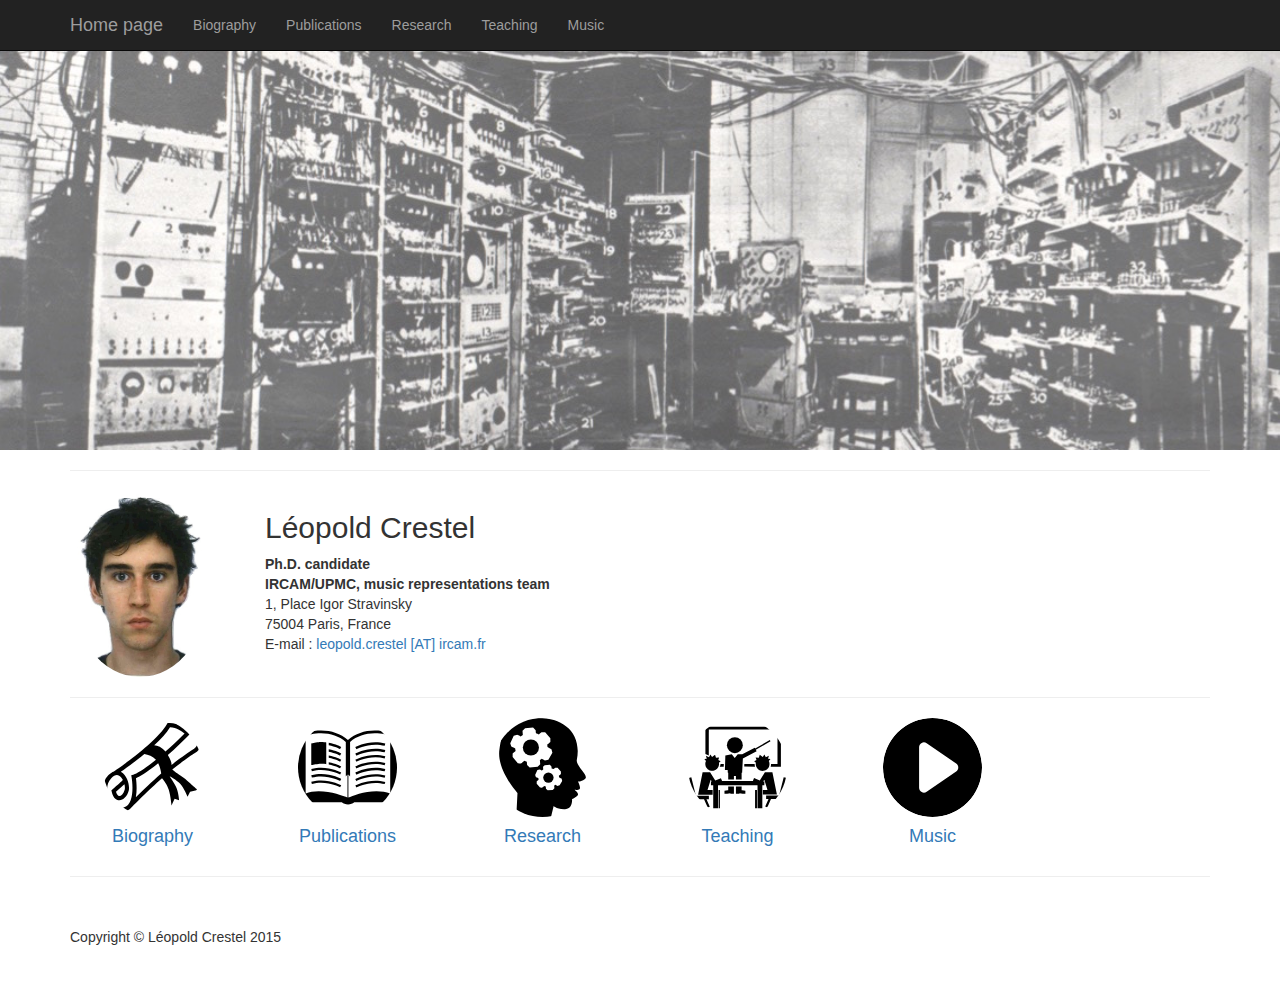
==== index.html @ 483f8e1c "update site_web" ====
<!DOCTYPE html>
<html lang="en">

<head>

    <meta charset="utf-8">
    <meta http-equiv="X-UA-Compatible" content="IE=edge">
    <meta name="viewport" content="width=device-width, initial-scale=1">
    <meta name="description" content="">
    <meta name="author" content="">

    <title>Léopold Crestel</title>

    <!-- Bootstrap Core CSS -->
    <link href="css/bootstrap.min.css" rel="stylesheet">

    <!-- Custom CSS -->
    <link href="css/business-frontpage.css" rel="stylesheet">

    <!-- HTML5 Shim and Respond.js IE8 support of HTML5 elements and media queries -->
    <!-- WARNING: Respond.js doesn't work if you view the page via file:// -->
    <!--[if lt IE 9]>
        <script src="https://oss.maxcdn.com/libs/html5shiv/3.7.0/html5shiv.js"></script>
        <script src="https://oss.maxcdn.com/libs/respond.js/1.4.2/respond.min.js"></script>
    <![endif]-->

</head>

<body>

    <!-- Navigation -->
    <nav class="navbar navbar-inverse navbar-fixed-top" role="navigation">
        <div class="container">
            <!-- Brand and toggle get grouped for better mobile display -->
            <div class="navbar-header">
                <button type="button" class="navbar-toggle" data-toggle="collapse" data-target="#bs-example-navbar-collapse-1">
                    <span class="sr-only">Toggle navigation</span>
                    <span class="icon-bar"></span>
                    <span class="icon-bar"></span>
                    <span class="icon-bar"></span>
                </button>
                <a class="navbar-brand" href="index.html">Home page</a>
            </div>
            <!-- Collect the nav links, forms, and other content for toggling -->
            <div class="collapse navbar-collapse" id="bs-example-navbar-collapse-1">
                <ul class="nav navbar-nav">
                    <li>
                        <a href="biography.html">Biography</a>
                    </li>
                    <li>
                        <a href="publications.html">Publications</a>
                    </li>
                    <li>
                        <a href="research.html">Research</a>
                    </li>
                    <li>
                        <a href="teaching.html">Teaching</a>
                    </li>
                    <li>
                        <a href="music.html">Music</a>
                    </li>
                </ul>
            </div>
            <!-- /.navbar-collapse -->
        </div>
        <!-- /.container -->
    </nav>

    <!-- Image Background Page Header -->
    <!-- Note: The background image is set within the business-casual.css file. -->
    <header class="business-header"></header>


    <!-- Page Content -->
    <div class="container">
        <hr>
        <div class="row">
            <div class="col-sm-2">
                <img src = "images/photo_identite_de.png" width="85%" class = "img-circle">
            </div>
            <div class="col-sm-4">
                <h2>Léopold Crestel</h2>
                <address>
                    <strong>Ph.D. candidate</strong>
                    <br>
                    <strong>IRCAM/UPMC, music representations team</strong>
                    <br>1, Place Igor Stravinsky
                    <br>75004 Paris, France
                    <br>
                    E-mail : <a href="mailto:#">leopold.crestel [AT] ircam.fr</a>
                </address>
            </div>
            <div class="col-sm-5">
            </div>
        </div>
        <!-- /.row -->

        <hr>

        <div class="row">
            <div class="col-sm-2">
                <a href="biography.html">
                <img class="img-circle img-responsive img-center" src="images/ribbon.svg" alt="" width="60%">
                <h4 align="center">Biography</h4>
                </a>
            </div>
            <div class="col-sm-2">
                <a href="publications.html">
                <img class="img-circle img-responsive img-center" src="images/book.svg" alt="" width="60%">
                <h4 align="center">Publications</h4>
                </a>
            </div>
            <div class="col-sm-2">
                <a href="research.html">
                <img class="img-circle img-responsive img-center" src="images/person.svg" alt="" width="60%">
                <h4 align="center">Research</h4>
                </a>
            </div>
            <div class="col-sm-2">
                <a href="teaching.html">
                <img class="img-circle img-responsive img-center" src="images/people.svg" alt="" width="60%">
                <h4 align="center">Teaching</h4>
                </a>
            </div>
            <div class="col-sm-2">
                <a href="music.html">
                <img class="img-circle img-responsive img-center" src="images/interface.svg" alt="" width="60%">
                <h4 align="center">Music</h4>
                </a>
            </div>
            <div class="col-sm-2">
            </div>

        </div>
        <!-- /.row -->

        <hr>

        <!-- Footer -->
        <footer>
            <div class="row">
                <div class="col-lg-12">
                    <p>Copyright &copy; Léopold Crestel 2015</p>
                </div>
            </div>
            <!-- /.row -->
        </footer>

    </div>
    <!-- /.container -->

    <!-- jQuery -->
    <script src="js/jquery.js"></script>

    <!-- Bootstrap Core JavaScript -->
    <script src="js/bootstrap.min.js"></script>

</body>

</html>
---- css/business-frontpage.css ----
/*!
 * Start Bootstrap - Business Frontpage HTML Template (http://startbootstrap.com)
 * Code licensed under the Apache License v2.0.
 * For details, see http://www.apache.org/licenses/LICENSE-2.0.
 */

body {
    padding-top: 50px; /* Required padding for .navbar-fixed-top. Remove if using .navbar-static-top. Change if height of navigation changes. */
}

/* Header Image Background - Change the URL below to your image path (example: ../images/background.jpg) */

.business-header {
    height: 400px;
    background: url('../images/background.jpg') center center no-repeat scroll;
    -webkit-background-size: cover;
    -moz-background-size: cover;
    background-size: cover;
    -o-background-size: cover;
}

/* Customize the text color and shadow color and to optimize text legibility. */

.tagline {
    text-shadow: 0 0 10px #000;
    color: #fff;
}

.img-center {
    margin: 0 auto;
}

footer {
    margin: 50px 0;
}
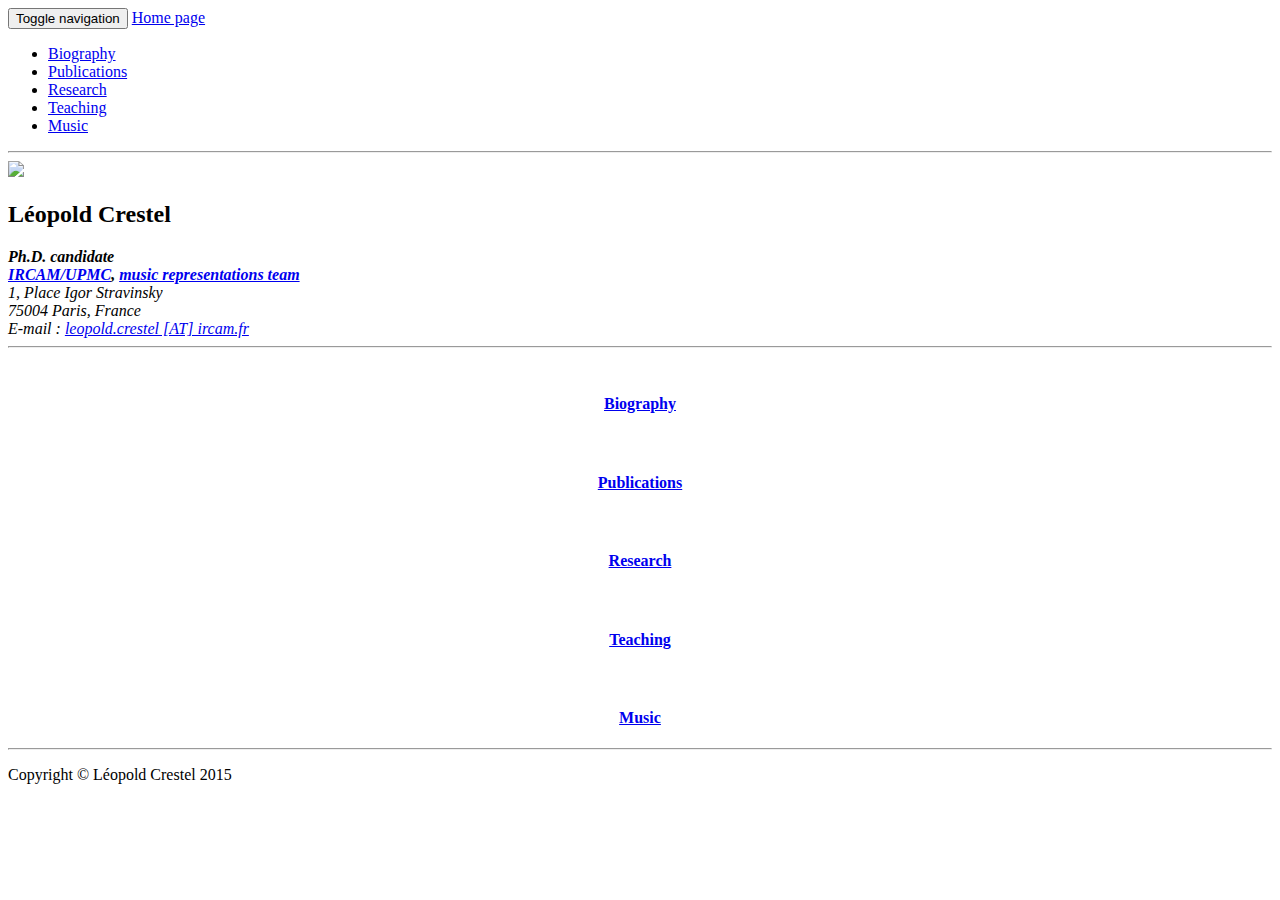
==== commit 02340628: "link irc am corrections research" ====
--- a/index.html
+++ b/index.html
@@ -83,7 +83,7 @@
                 <address>
                     <strong>Ph.D. candidate</strong>
                     <br>
-                    <strong>IRCAM/UPMC, music representations team</strong>
+                    <strong><a href=http://www.ircam.fr/?L=1>IRCAM/UPMC</a>, <a href=http://repmus.ircam.fr/>music representations team</a></strong>
                     <br>1, Place Igor Stravinsky
                     <br>75004 Paris, France
                     <br>
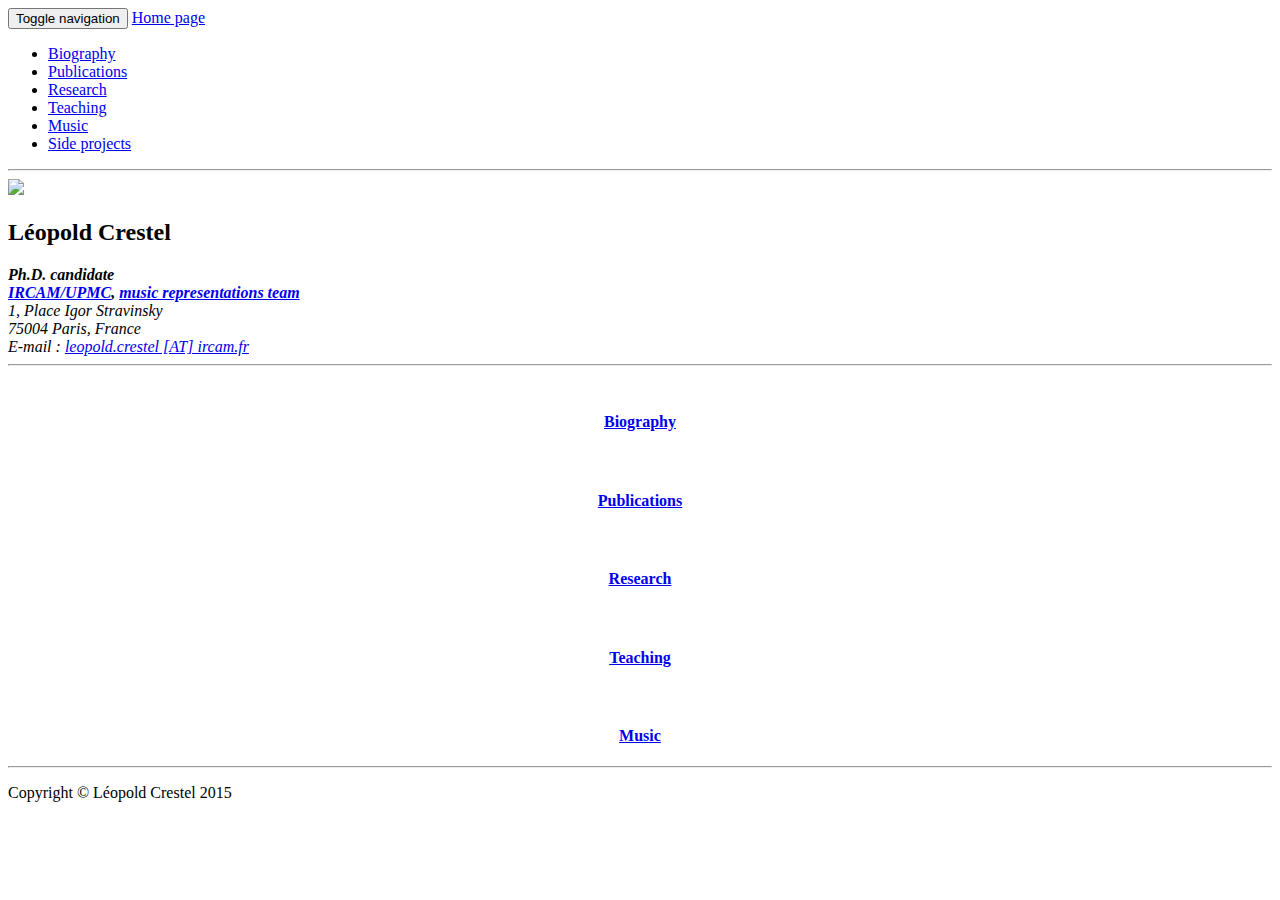
==== commit f3392275: "Up research + about section side projects" ====
--- a/index.html
+++ b/index.html
@@ -58,6 +58,9 @@
                     </li>
                     <li>
                         <a href="music.html">Music</a>
+                    </li>
+                    <li>
+                        <a href="side_projects.html">Side projects</a>
                     </li>
                 </ul>
             </div>
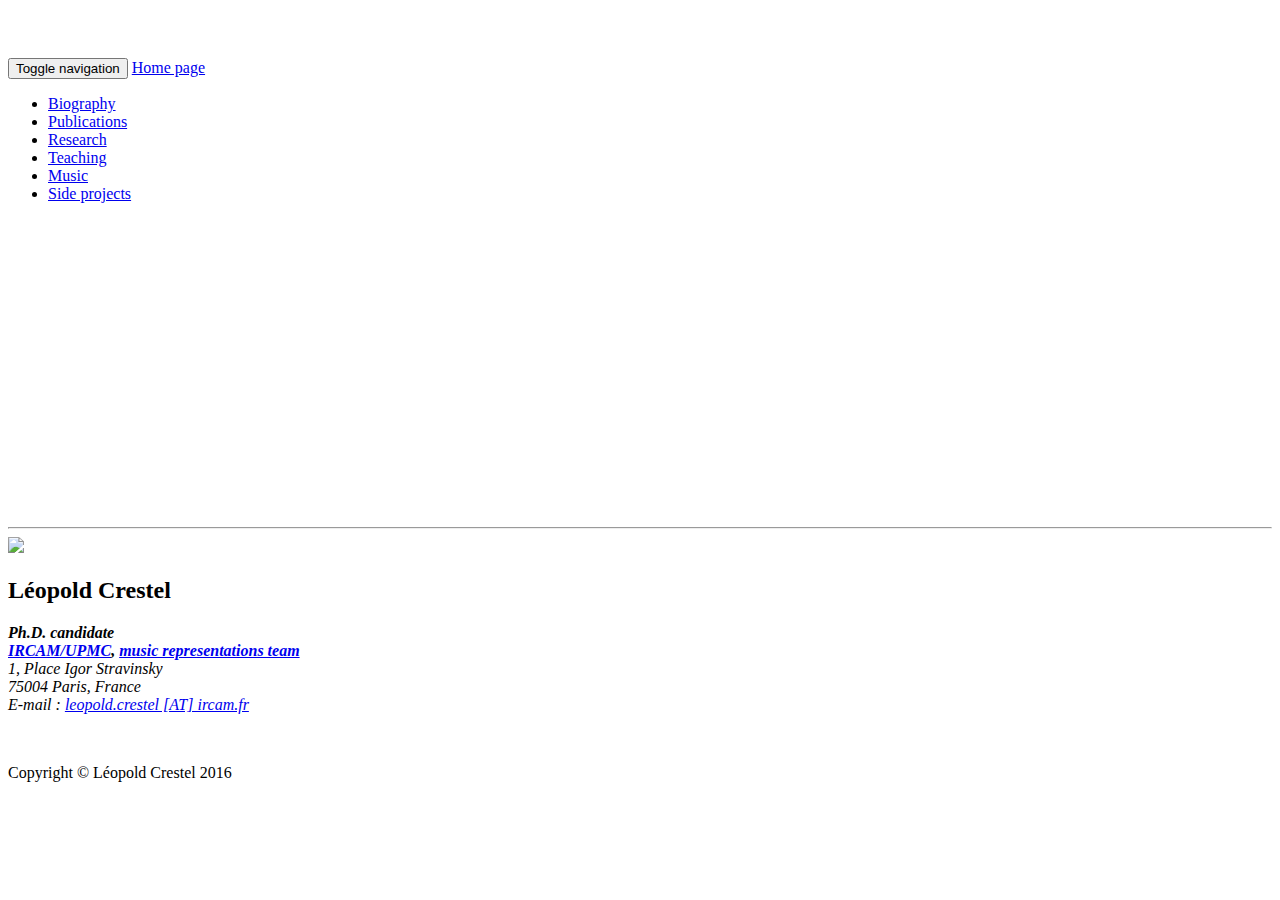
==== commit 8bdd26a8: "Simplified home page" ====
--- a/index.html
+++ b/index.html
@@ -98,52 +98,11 @@
         </div>
         <!-- /.row -->
 
-        <hr>
-
-        <div class="row">
-            <div class="col-sm-2">
-                <a href="biography.html">
-                <img class="img-circle img-responsive img-center" src="images/ribbon.svg" alt="" width="60%">
-                <h4 align="center">Biography</h4>
-                </a>
-            </div>
-            <div class="col-sm-2">
-                <a href="publications.html">
-                <img class="img-circle img-responsive img-center" src="images/book.svg" alt="" width="60%">
-                <h4 align="center">Publications</h4>
-                </a>
-            </div>
-            <div class="col-sm-2">
-                <a href="research.html">
-                <img class="img-circle img-responsive img-center" src="images/person.svg" alt="" width="60%">
-                <h4 align="center">Research</h4>
-                </a>
-            </div>
-            <div class="col-sm-2">
-                <a href="teaching.html">
-                <img class="img-circle img-responsive img-center" src="images/people.svg" alt="" width="60%">
-                <h4 align="center">Teaching</h4>
-                </a>
-            </div>
-            <div class="col-sm-2">
-                <a href="music.html">
-                <img class="img-circle img-responsive img-center" src="images/interface.svg" alt="" width="60%">
-                <h4 align="center">Music</h4>
-                </a>
-            </div>
-            <div class="col-sm-2">
-            </div>
-
-        </div>
-        <!-- /.row -->
-
-        <hr>
-
         <!-- Footer -->
         <footer>
             <div class="row">
                 <div class="col-lg-12">
-                    <p>Copyright &copy; Léopold Crestel 2015</p>
+                    <p>Copyright &copy; Léopold Crestel 2016</p>
                 </div>
             </div>
             <!-- /.row -->
--- a/css/business-frontpage.css
+++ b/css/business-frontpage.css
@@ -0,0 +1,35 @@
+/*!
+ * Start Bootstrap - Business Frontpage HTML Template (http://startbootstrap.com)
+ * Code licensed under the Apache License v2.0.
+ * For details, see http://www.apache.org/licenses/LICENSE-2.0.
+ */
+
+body {
+    padding-top: 50px; /* Required padding for .navbar-fixed-top. Remove if using .navbar-static-top. Change if height of navigation changes. */
+}
+
+/* Header Image Background - Change the URL below to your image path (example: ../images/background.jpg) */
+
+.business-header {
+    height: 300px;
+    background: url('../images/background.jpg') center center no-repeat scroll;
+    -webkit-background-size: cover;
+    -moz-background-size: cover;
+    background-size: cover;
+    -o-background-size: cover;
+}
+
+/* Customize the text color and shadow color and to optimize text legibility. */
+
+.tagline {
+    text-shadow: 0 0 10px #000;
+    color: #fff;
+}
+
+.img-center {
+    margin: 0 auto;
+}
+
+footer {
+    margin: 50px 0;
+}
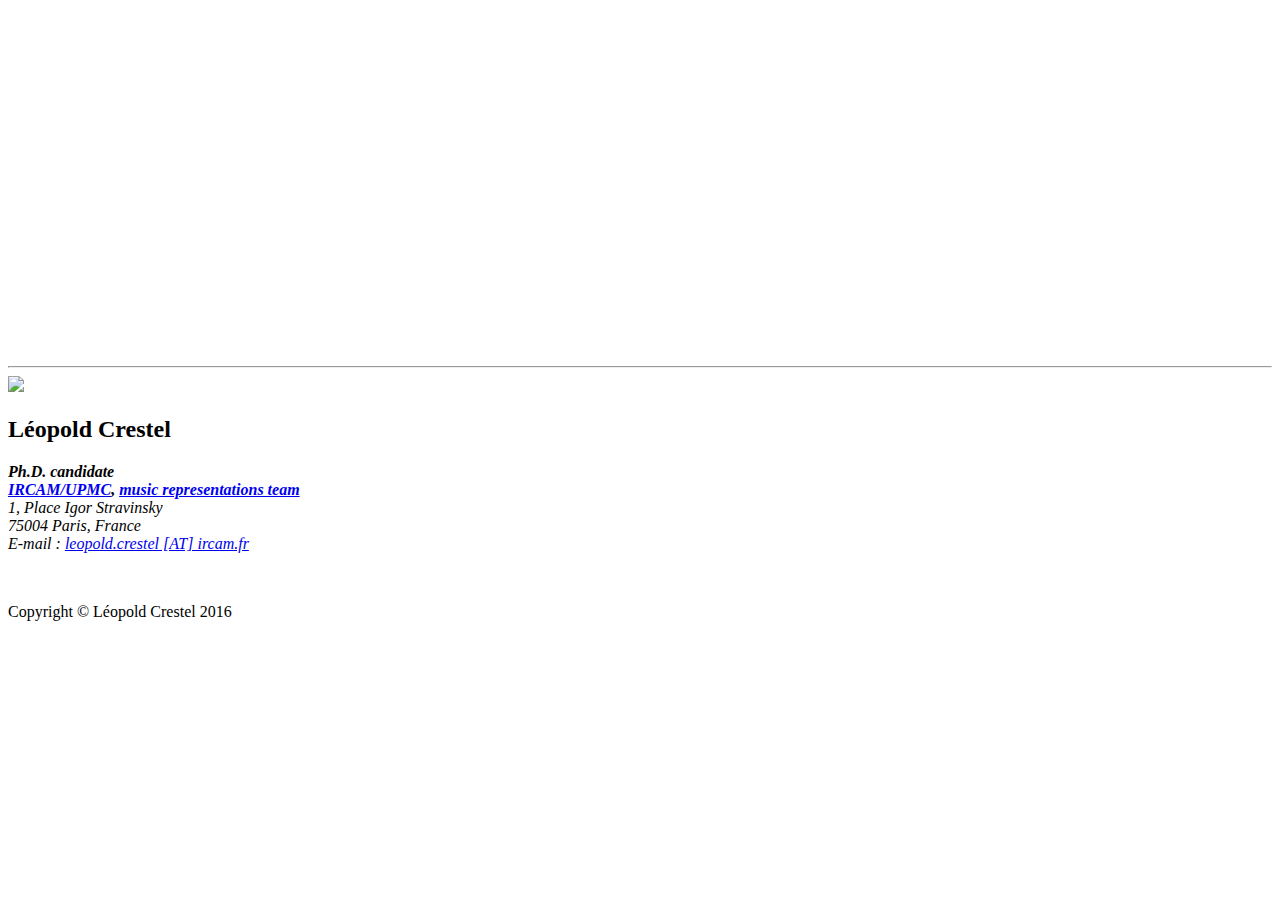
==== commit 5df912a1: "Factorized the navigation bar into a file included via js and added an new score" ====
--- a/index.html
+++ b/index.html
@@ -23,51 +23,16 @@
         <script src="https://oss.maxcdn.com/libs/html5shiv/3.7.0/html5shiv.js"></script>
         <script src="https://oss.maxcdn.com/libs/respond.js/1.4.2/respond.min.js"></script>
     <![endif]-->
-
+    <script src="http://www.w3schools.com/lib/w3data.js"></script>
 </head>
 
 <body>
 
-    <!-- Navigation -->
-    <nav class="navbar navbar-inverse navbar-fixed-top" role="navigation">
-        <div class="container">
-            <!-- Brand and toggle get grouped for better mobile display -->
-            <div class="navbar-header">
-                <button type="button" class="navbar-toggle" data-toggle="collapse" data-target="#bs-example-navbar-collapse-1">
-                    <span class="sr-only">Toggle navigation</span>
-                    <span class="icon-bar"></span>
-                    <span class="icon-bar"></span>
-                    <span class="icon-bar"></span>
-                </button>
-                <a class="navbar-brand" href="index.html">Home page</a>
-            </div>
-            <!-- Collect the nav links, forms, and other content for toggling -->
-            <div class="collapse navbar-collapse" id="bs-example-navbar-collapse-1">
-                <ul class="nav navbar-nav">
-                    <li>
-                        <a href="biography.html">Biography</a>
-                    </li>
-                    <li>
-                        <a href="publications.html">Publications</a>
-                    </li>
-                    <li>
-                        <a href="research.html">Research</a>
-                    </li>
-                    <li>
-                        <a href="teaching.html">Teaching</a>
-                    </li>
-                    <li>
-                        <a href="music.html">Music</a>
-                    </li>
-                    <li>
-                        <a href="side_projects.html">Side projects</a>
-                    </li>
-                </ul>
-            </div>
-            <!-- /.navbar-collapse -->
-        </div>
-        <!-- /.container -->
-    </nav>
+    <div w3-include-html="navigation.html"></div>
+    <script>
+        w3IncludeHTML();
+    </script>
+
 
     <!-- Image Background Page Header -->
     <!-- Note: The background image is set within the business-casual.css file. -->
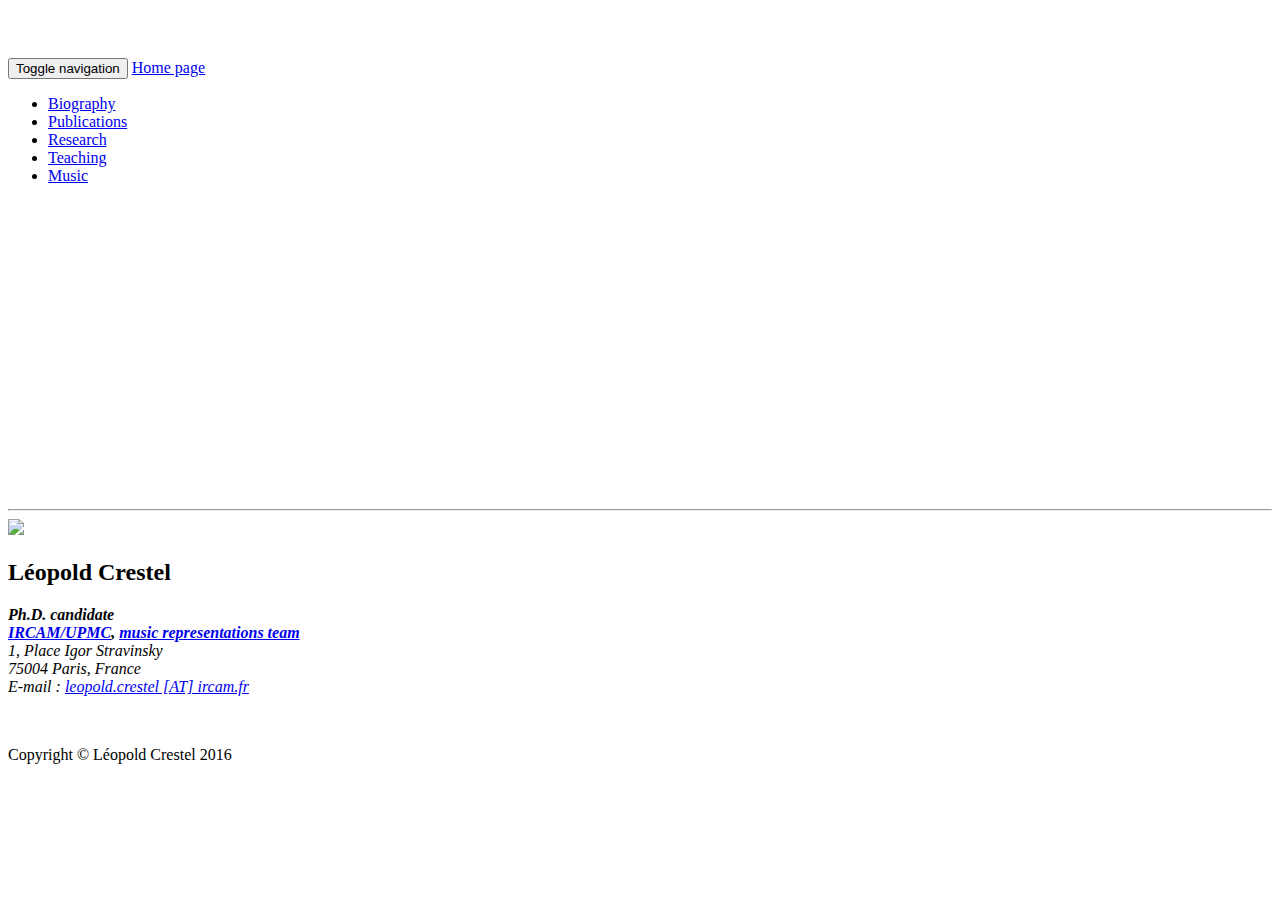
==== commit 0c6e6826: "Can't include html files through js function on github servers :(" ====
--- a/index.html
+++ b/index.html
@@ -23,15 +23,48 @@
         <script src="https://oss.maxcdn.com/libs/html5shiv/3.7.0/html5shiv.js"></script>
         <script src="https://oss.maxcdn.com/libs/respond.js/1.4.2/respond.min.js"></script>
     <![endif]-->
-    <script src="http://www.w3schools.com/lib/w3data.js"></script>
 </head>
 
 <body>
 
-    <div w3-include-html="navigation.html"></div>
-    <script>
-        w3IncludeHTML();
-    </script>
+    <!-- Navigation -->
+    <nav class="navbar navbar-inverse navbar-fixed-top" role="navigation">
+        <div class="container">
+            <!-- Brand and toggle get grouped for better mobile display -->
+            <div class="navbar-header">
+                <button type="button" class="navbar-toggle" data-toggle="collapse" data-target="#bs-example-navbar-collapse-1">
+                    <span class="sr-only">Toggle navigation</span>
+                    <span class="icon-bar"></span>
+                    <span class="icon-bar"></span>
+                    <span class="icon-bar"></span>
+                </button>
+                <a class="navbar-brand" href="index.html">Home page</a>
+            </div>
+            <!-- Collect the nav links, forms, and other content for toggling -->
+            <div class="collapse navbar-collapse" id="bs-example-navbar-collapse-1">
+                <ul class="nav navbar-nav">
+                    <li>
+                        <a href="biography.html">Biography</a>
+                    </li>
+                    <li>
+                        <a href="publications.html">Publications</a>
+                    </li>
+                    <li>
+                        <a href="research.html">Research</a>
+                    </li>
+                    <li>
+                        <a href="teaching.html">Teaching</a>
+                    </li>
+                    <li>
+                        <a href="music.html">Music</a>
+                    </li>
+                </ul>
+            </div>
+            <!-- /.navbar-collapse -->
+        </div>
+        <!-- /.container -->
+    </nav>
+
 
 
     <!-- Image Background Page Header -->
@@ -51,7 +84,7 @@
                 <address>
                     <strong>Ph.D. candidate</strong>
                     <br>
-                    <strong><a href=http://www.ircam.fr/?L=1>IRCAM/UPMC</a>, <a href=http://repmus.ircam.fr/>music representations team</a></strong>
+                    <strong><a href="http://www.ircam.fr/?L=1">IRCAM/UPMC</a>, <a href="http://repmus.ircam.fr"/>music representations team</a></strong>
                     <br>1, Place Igor Stravinsky
                     <br>75004 Paris, France
                     <br>
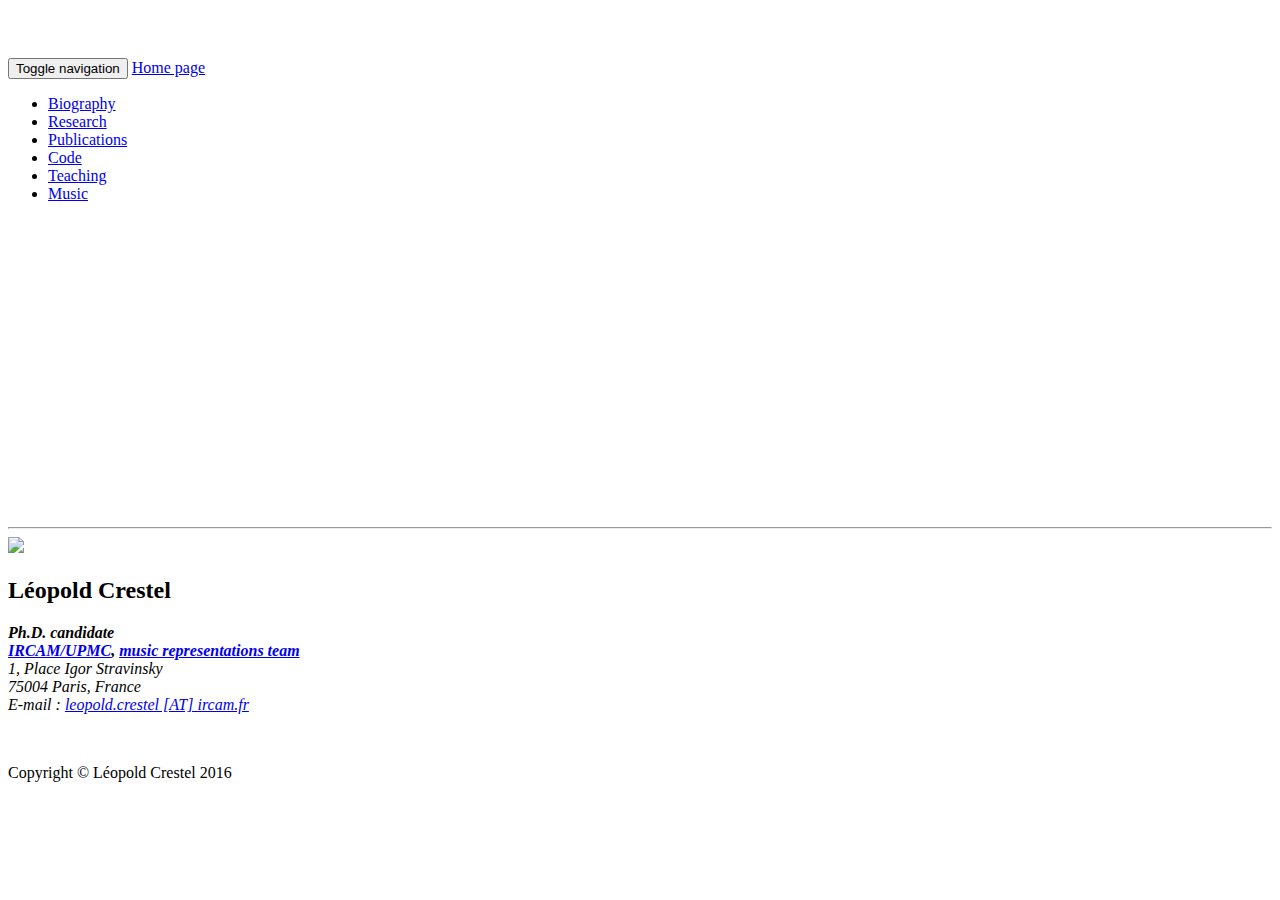
==== commit c18ac261: "New page : code" ====
--- a/index.html
+++ b/index.html
@@ -41,16 +41,19 @@
                 <a class="navbar-brand" href="index.html">Home page</a>
             </div>
             <!-- Collect the nav links, forms, and other content for toggling -->
-            <div class="collapse navbar-collapse" id="bs-example-navbar-collapse-1">
+           <div class="collapse navbar-collapse" id="bs-example-navbar-collapse-1">
                 <ul class="nav navbar-nav">
                     <li>
                         <a href="biography.html">Biography</a>
                     </li>
                     <li>
+                        <a href="research.html">Research</a>
+                    </li>
+                    <li>
                         <a href="publications.html">Publications</a>
                     </li>
                     <li>
-                        <a href="research.html">Research</a>
+                        <a href="code.html">Code</a>
                     </li>
                     <li>
                         <a href="teaching.html">Teaching</a>
